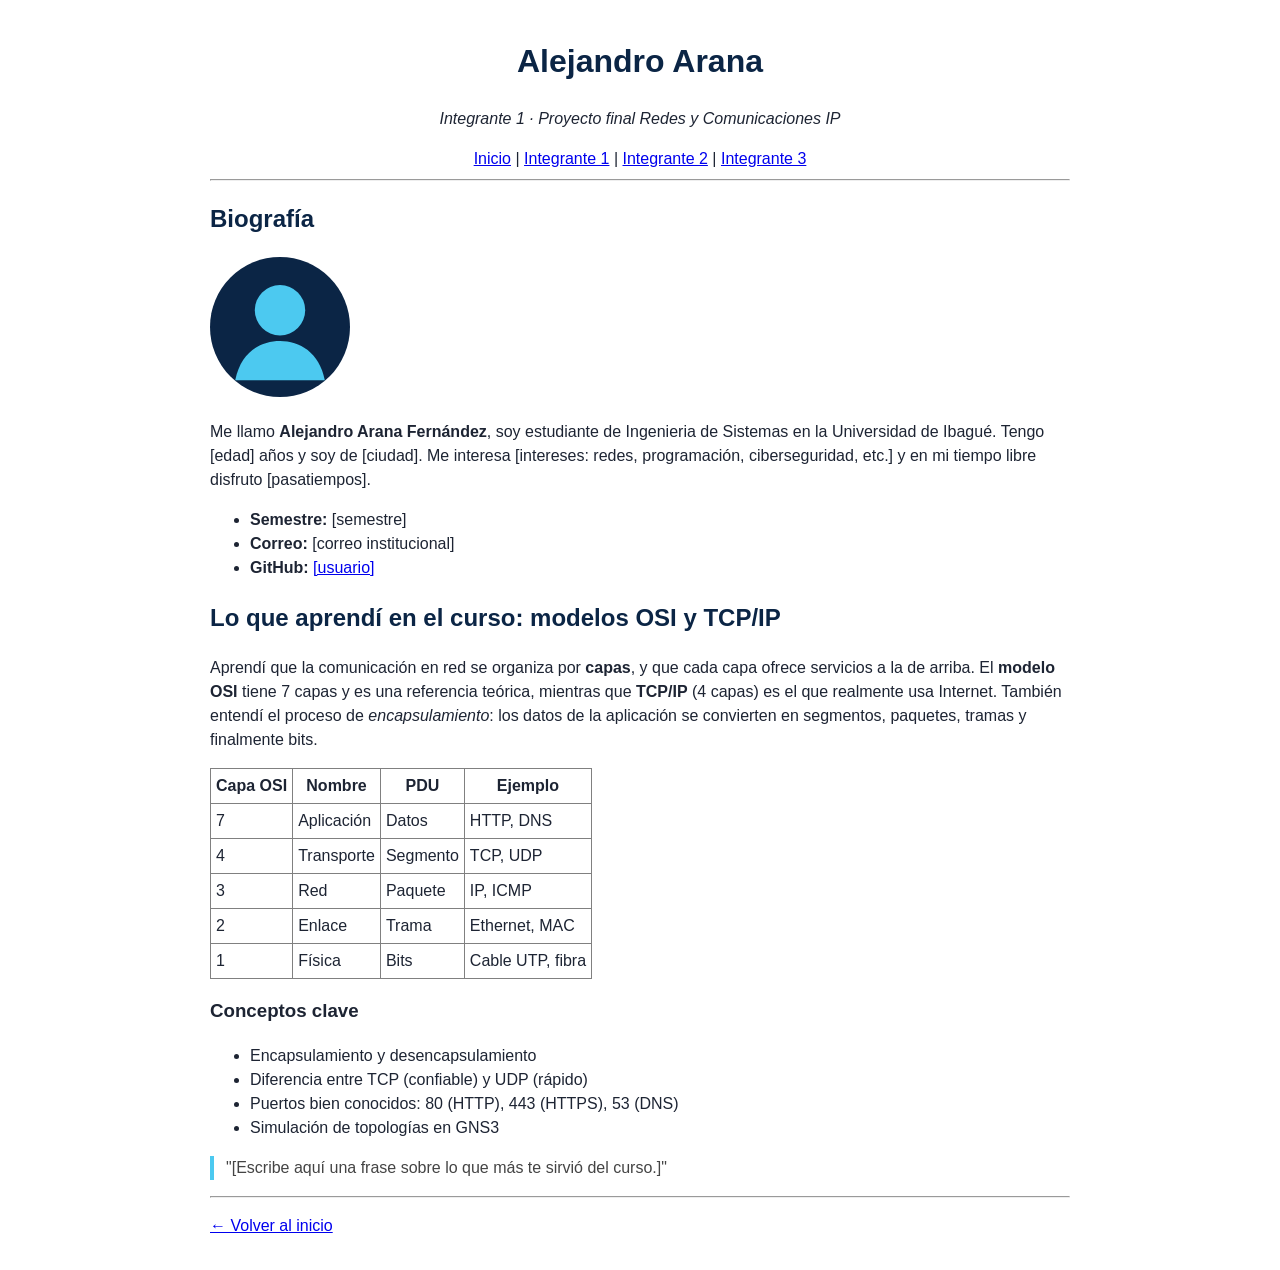
==== integrantes/integrante1.html @ d6a8b3df "Actualizar proyecto: agregar estilos, imágenes, páginas de integrantes y configuración" ====
<!DOCTYPE html>
<html lang="es">
<head>
  <meta charset="UTF-8">
  <meta name="viewport" content="width=device-width, initial-scale=1.0">
  <title>Alejandro Arana - Redes y Comunicaciones IP</title>
  <link rel="stylesheet" href="../css/estilos.css">
</head>
<body>
  <header>
    <h1>Alejandro Arana</h1>
    <p><em>Integrante 1 &middot; Proyecto final Redes y Comunicaciones IP</em></p>
  </header>

  <nav>
    <a href="../index.html">Inicio</a> |
    <a href="integrante1.html">Integrante 1</a> |
    <a href="integrante2.html">Integrante 2</a> |
    <a href="integrante3.html">Integrante 3</a>
  </nav>

  <hr>

  <main>
    <!-- Biografía personal -->
    <section>
      <h2>Biografía</h2>
      <img src="../img/avatar1.svg" alt="Foto de Alejandro Arana" width="140">
      <p>
        <!-- EDITAR: escribe aquí tu biografía -->
        Me llamo <strong>Alejandro Arana Fernández</strong>, soy estudiante de Ingenieria de Sistemas en la Universidad de Ibagué.
        Tengo [edad] años y soy de [ciudad]. Me interesa [intereses: redes, programación,
        ciberseguridad, etc.] y en mi tiempo libre disfruto [pasatiempos].
      </p>
      <ul>
        <li><strong>Semestre:</strong> [semestre]</li>
        <li><strong>Correo:</strong> [correo institucional]</li>
        <li><strong>GitHub:</strong> <a href="https://github.com/">[usuario]</a></li>
      </ul>
    </section>

    <!-- Resumen de lo aprendido -->
    <section>
      <h2>Lo que aprendí en el curso: modelos OSI y TCP/IP</h2>
      <p>
        Aprendí que la comunicación en red se organiza por <strong>capas</strong>, y que cada capa
        ofrece servicios a la de arriba. El <strong>modelo OSI</strong> tiene 7 capas y es una referencia
        teórica, mientras que <strong>TCP/IP</strong> (4 capas) es el que realmente usa Internet.
        También entendí el proceso de <em>encapsulamiento</em>: los datos de la aplicación
        se convierten en segmentos, paquetes, tramas y finalmente bits.
      </p>
      <table border="1" cellpadding="5">
        <tr><th>Capa OSI</th><th>Nombre</th><th>PDU</th><th>Ejemplo</th></tr>
        <tr><td>7</td><td>Aplicación</td><td>Datos</td><td>HTTP, DNS</td></tr>
        <tr><td>4</td><td>Transporte</td><td>Segmento</td><td>TCP, UDP</td></tr>
        <tr><td>3</td><td>Red</td><td>Paquete</td><td>IP, ICMP</td></tr>
        <tr><td>2</td><td>Enlace</td><td>Trama</td><td>Ethernet, MAC</td></tr>
        <tr><td>1</td><td>Física</td><td>Bits</td><td>Cable UTP, fibra</td></tr>
      </table>
      <h3>Conceptos clave</h3>
      <ul>
        <li>Encapsulamiento y desencapsulamiento</li>
        <li>Diferencia entre TCP (confiable) y UDP (rápido)</li>
        <li>Puertos bien conocidos: 80 (HTTP), 443 (HTTPS), 53 (DNS)</li>
        <li>Simulación de topologías en GNS3</li>
      </ul>
      <blockquote>
        <!-- EDITAR: una reflexión personal -->
        "[Escribe aquí una frase sobre lo que más te sirvió del curso.]"
      </blockquote>
    </section>
  </main>

  <hr>

  <footer>
    <p><a href="../index.html">&larr; Volver al inicio</a></p>
  </footer>
</body>
</html>
---- css/estilos.css ----
/* Estilo mínimo opcional: el sitio se ve correctamente aun sin este archivo */
body { font-family: Arial, Helvetica, sans-serif; max-width: 860px; margin: 0 auto; padding: 16px; line-height: 1.5; color: #1d2433; }
header { text-align: center; }
h1, h2 { color: #0b2545; }
nav { text-align: center; }
table { border-collapse: collapse; }
pre { background: #f2f4f8; padding: 10px; overflow-x: auto; }
blockquote { border-left: 4px solid #4cc9f0; margin-left: 0; padding-left: 12px; color: #444; }
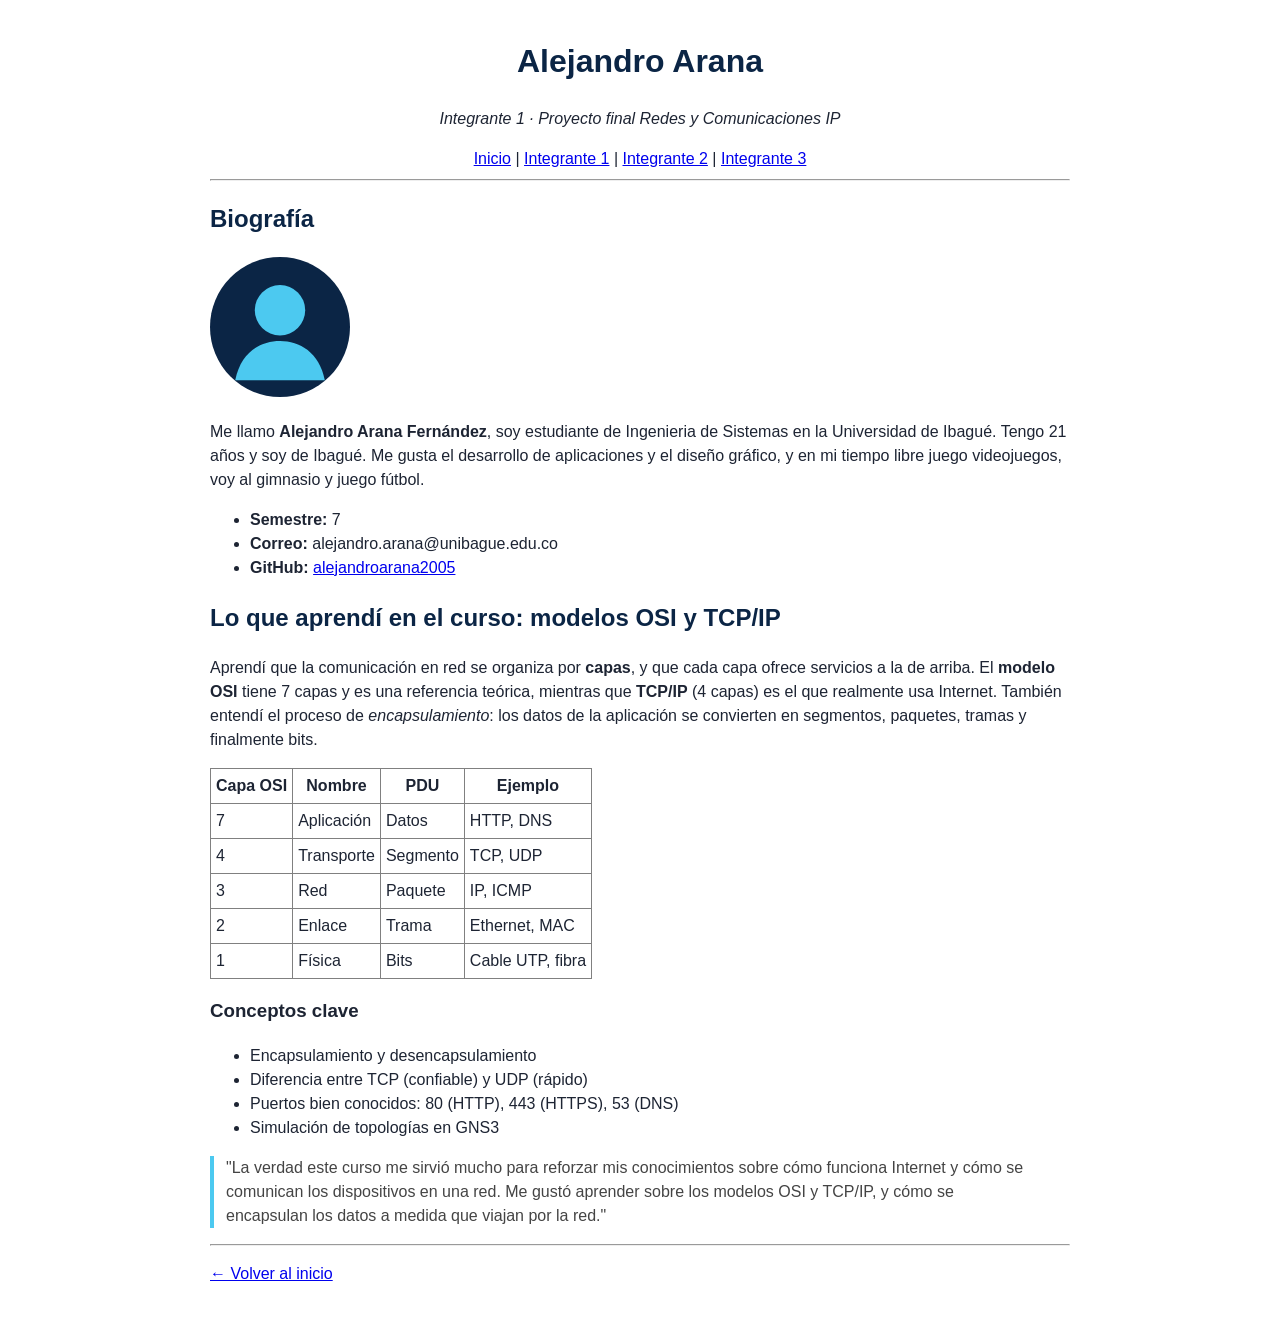
==== commit 17cff2b7: "Actualizar README.md e integrante1.html" ====
--- a/integrantes/integrante1.html
+++ b/integrantes/integrante1.html
@@ -1,4 +1,4 @@
-<!DOCTYPE html>
+﻿<!DOCTYPE html>
 <html lang="es">
 <head>
   <meta charset="UTF-8">
@@ -9,7 +9,7 @@
 <body>
   <header>
     <h1>Alejandro Arana</h1>
-    <p><em>Integrante 1 &middot; Proyecto final Redes y Comunicaciones IP</em></p>
+    <p><em>Integrante 1 · Proyecto final Redes y Comunicaciones IP</em></p>
   </header>
 
   <nav>
@@ -27,15 +27,15 @@
       <h2>Biografía</h2>
       <img src="../img/avatar1.svg" alt="Foto de Alejandro Arana" width="140">
       <p>
-        <!-- EDITAR: escribe aquí tu biografía -->
+        
         Me llamo <strong>Alejandro Arana Fernández</strong>, soy estudiante de Ingenieria de Sistemas en la Universidad de Ibagué.
-        Tengo [edad] años y soy de [ciudad]. Me interesa [intereses: redes, programación,
-        ciberseguridad, etc.] y en mi tiempo libre disfruto [pasatiempos].
+        Tengo 21 años y soy de Ibagué. Me gusta el desarrollo de aplicaciones y el diseño gráfico, y en mi tiempo libre juego videojuegos, 
+        voy al gimnasio y juego fútbol.
       </p>
       <ul>
-        <li><strong>Semestre:</strong> [semestre]</li>
-        <li><strong>Correo:</strong> [correo institucional]</li>
-        <li><strong>GitHub:</strong> <a href="https://github.com/">[usuario]</a></li>
+        <li><strong>Semestre:</strong> 7</li>
+        <li><strong>Correo:</strong> alejandro.arana@unibague.edu.co</li>
+        <li><strong>GitHub:</strong> <a href="https://github.com/alejandroarana2005">alejandroarana2005</a></li>
       </ul>
     </section>
 
@@ -65,8 +65,8 @@
         <li>Simulación de topologías en GNS3</li>
       </ul>
       <blockquote>
-        <!-- EDITAR: una reflexión personal -->
-        "[Escribe aquí una frase sobre lo que más te sirvió del curso.]"
+        "La verdad este curso me sirvió mucho para reforzar mis conocimientos sobre cómo funciona Internet y cómo se comunican los dispositivos en una red. 
+        Me gustó aprender sobre los modelos OSI y TCP/IP, y cómo se encapsulan los datos a medida que viajan por la red."
       </blockquote>
     </section>
   </main>
@@ -74,7 +74,7 @@
   <hr>
 
   <footer>
-    <p><a href="../index.html">&larr; Volver al inicio</a></p>
+    <p><a href="../index.html">← Volver al inicio</a></p>
   </footer>
 </body>
 </html>
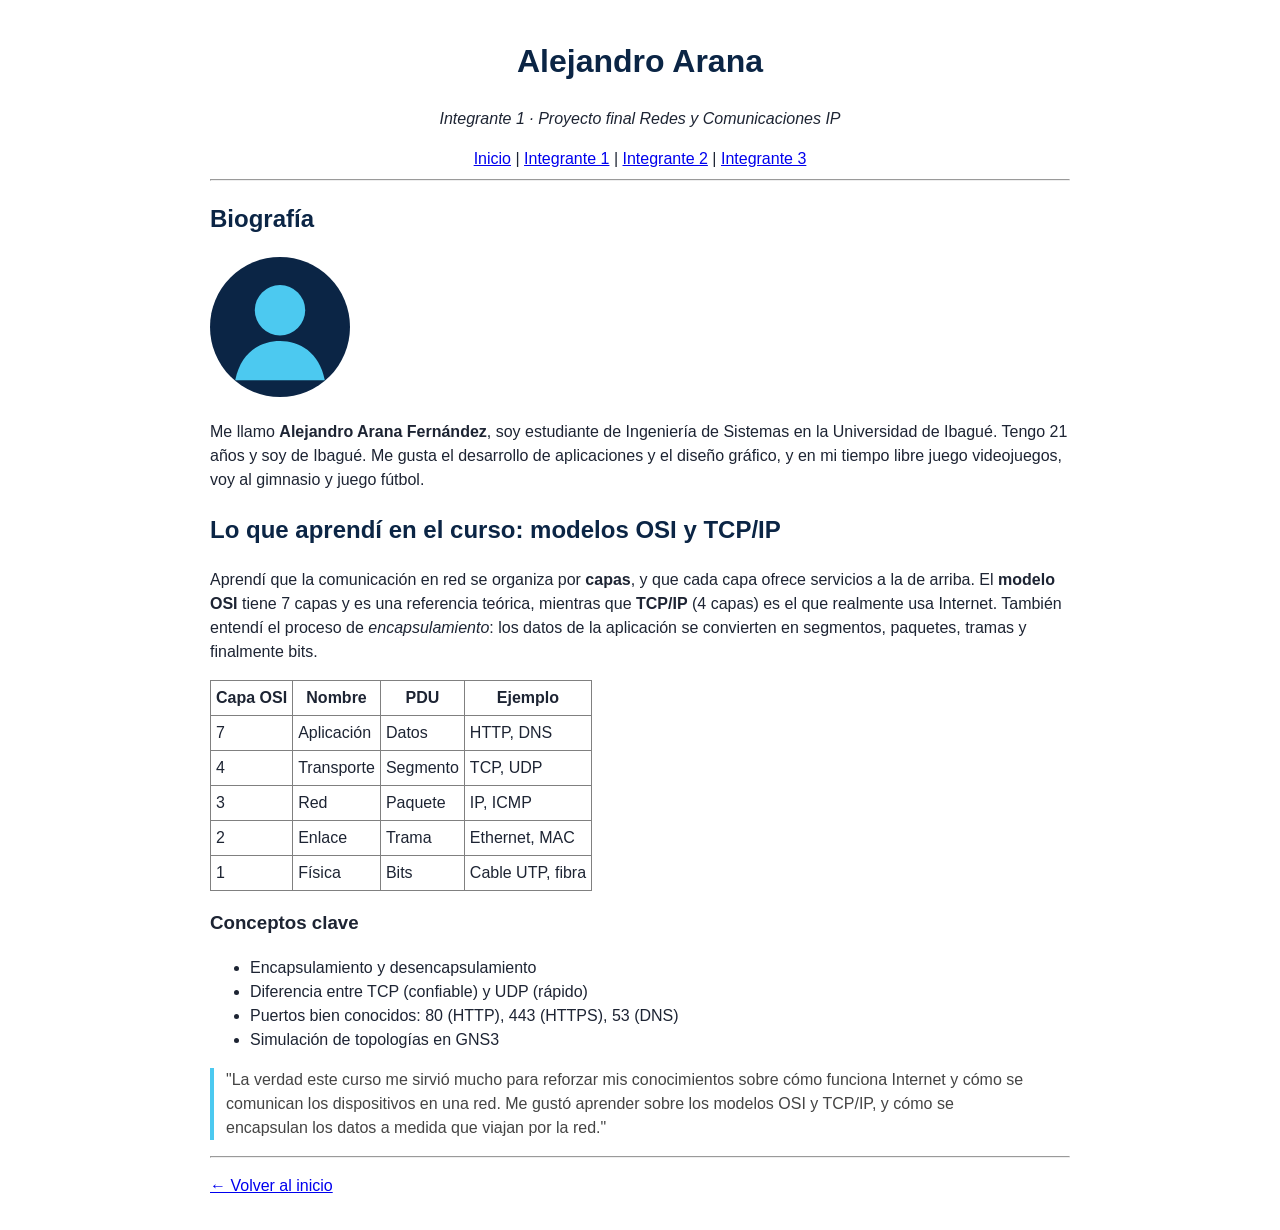
==== commit 60d3e963: "Unificar estructura de los 3 integrantes: solo biografía y resumen del curso" ====
--- a/integrantes/integrante1.html
+++ b/integrantes/integrante1.html
@@ -1,4 +1,4 @@
-﻿<!DOCTYPE html>
+<!DOCTYPE html>
 <html lang="es">
 <head>
   <meta charset="UTF-8">
@@ -22,24 +22,16 @@
   <hr>
 
   <main>
-    <!-- Biografía personal -->
     <section>
       <h2>Biografía</h2>
-      <img src="../img/avatar1.svg" alt="Foto de Alejandro Arana" width="140">
+      <img src="../img/avatar1.svg" alt="Avatar de Alejandro Arana" width="140">
       <p>
-        
-        Me llamo <strong>Alejandro Arana Fernández</strong>, soy estudiante de Ingenieria de Sistemas en la Universidad de Ibagué.
-        Tengo 21 años y soy de Ibagué. Me gusta el desarrollo de aplicaciones y el diseño gráfico, y en mi tiempo libre juego videojuegos, 
-        voy al gimnasio y juego fútbol.
+        Me llamo <strong>Alejandro Arana Fernández</strong>, soy estudiante de Ingeniería de Sistemas en la
+        Universidad de Ibagué. Tengo 21 años y soy de Ibagué. Me gusta el desarrollo de aplicaciones y el
+        diseño gráfico, y en mi tiempo libre juego videojuegos, voy al gimnasio y juego fútbol.
       </p>
-      <ul>
-        <li><strong>Semestre:</strong> 7</li>
-        <li><strong>Correo:</strong> alejandro.arana@unibague.edu.co</li>
-        <li><strong>GitHub:</strong> <a href="https://github.com/alejandroarana2005">alejandroarana2005</a></li>
-      </ul>
     </section>
 
-    <!-- Resumen de lo aprendido -->
     <section>
       <h2>Lo que aprendí en el curso: modelos OSI y TCP/IP</h2>
       <p>
@@ -65,8 +57,9 @@
         <li>Simulación de topologías en GNS3</li>
       </ul>
       <blockquote>
-        "La verdad este curso me sirvió mucho para reforzar mis conocimientos sobre cómo funciona Internet y cómo se comunican los dispositivos en una red. 
-        Me gustó aprender sobre los modelos OSI y TCP/IP, y cómo se encapsulan los datos a medida que viajan por la red."
+        "La verdad este curso me sirvió mucho para reforzar mis conocimientos sobre cómo funciona Internet
+        y cómo se comunican los dispositivos en una red. Me gustó aprender sobre los modelos OSI y TCP/IP,
+        y cómo se encapsulan los datos a medida que viajan por la red."
       </blockquote>
     </section>
   </main>
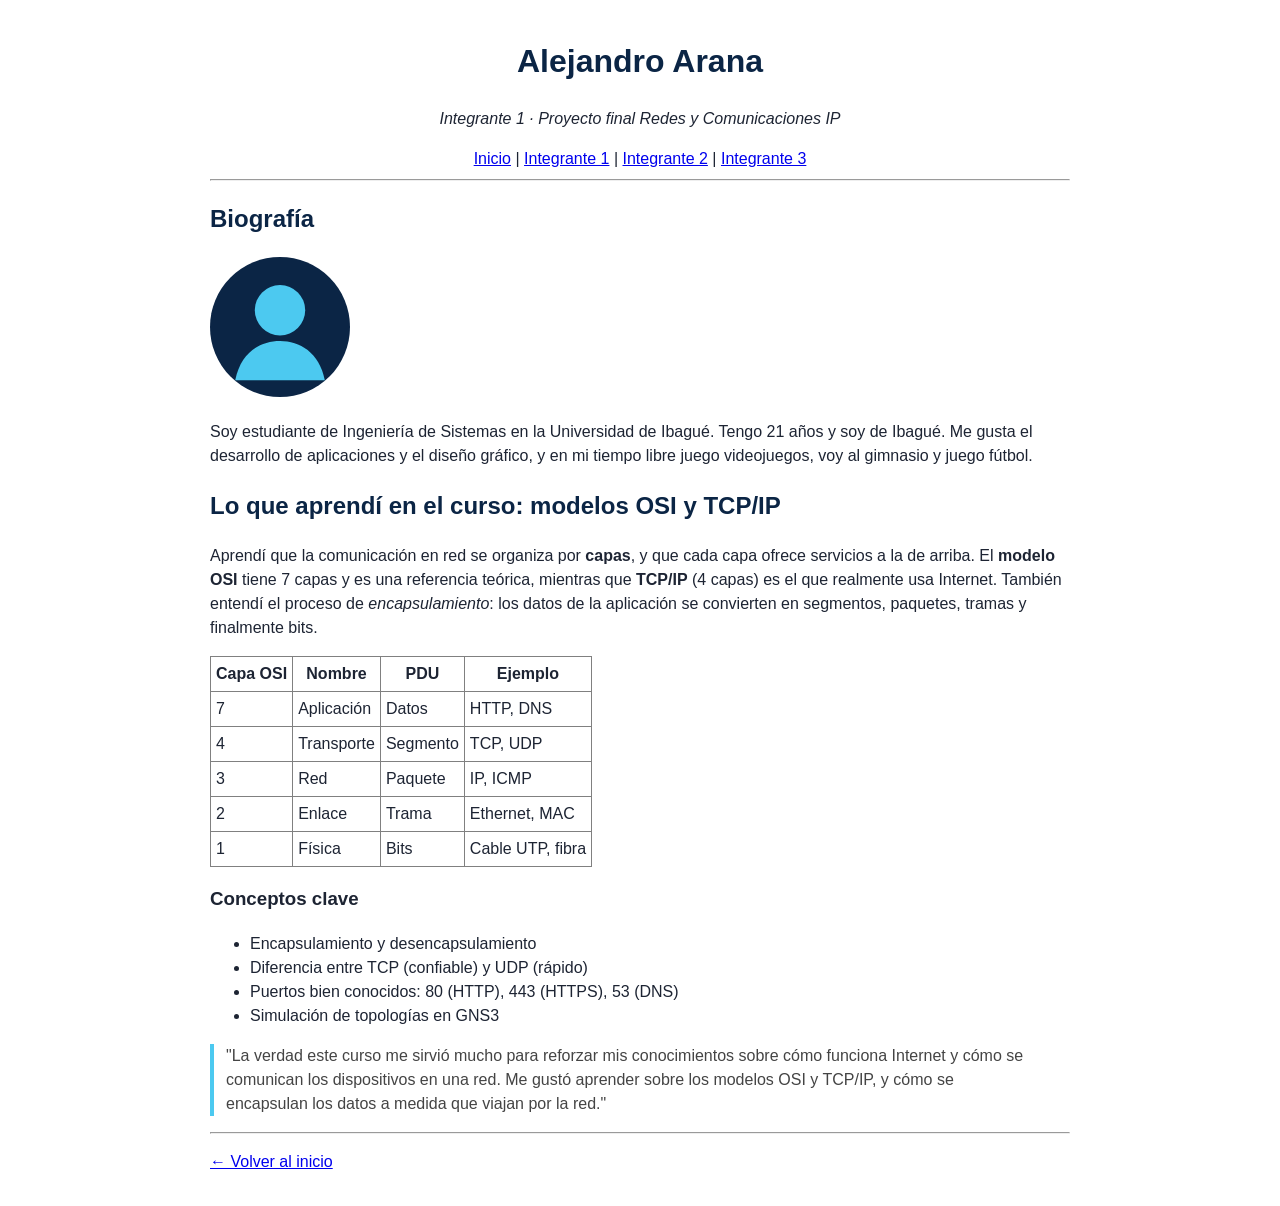
==== commit a2d7d1ba: "corrección sección integrante 1" ====
--- a/integrantes/integrante1.html
+++ b/integrantes/integrante1.html
@@ -1,4 +1,4 @@
-<!DOCTYPE html>
+﻿<!DOCTYPE html>
 <html lang="es">
 <head>
   <meta charset="UTF-8">
@@ -26,7 +26,7 @@
       <h2>Biografía</h2>
       <img src="../img/avatar1.svg" alt="Avatar de Alejandro Arana" width="140">
       <p>
-        Me llamo <strong>Alejandro Arana Fernández</strong>, soy estudiante de Ingeniería de Sistemas en la
+        Soy estudiante de Ingeniería de Sistemas en la
         Universidad de Ibagué. Tengo 21 años y soy de Ibagué. Me gusta el desarrollo de aplicaciones y el
         diseño gráfico, y en mi tiempo libre juego videojuegos, voy al gimnasio y juego fútbol.
       </p>
